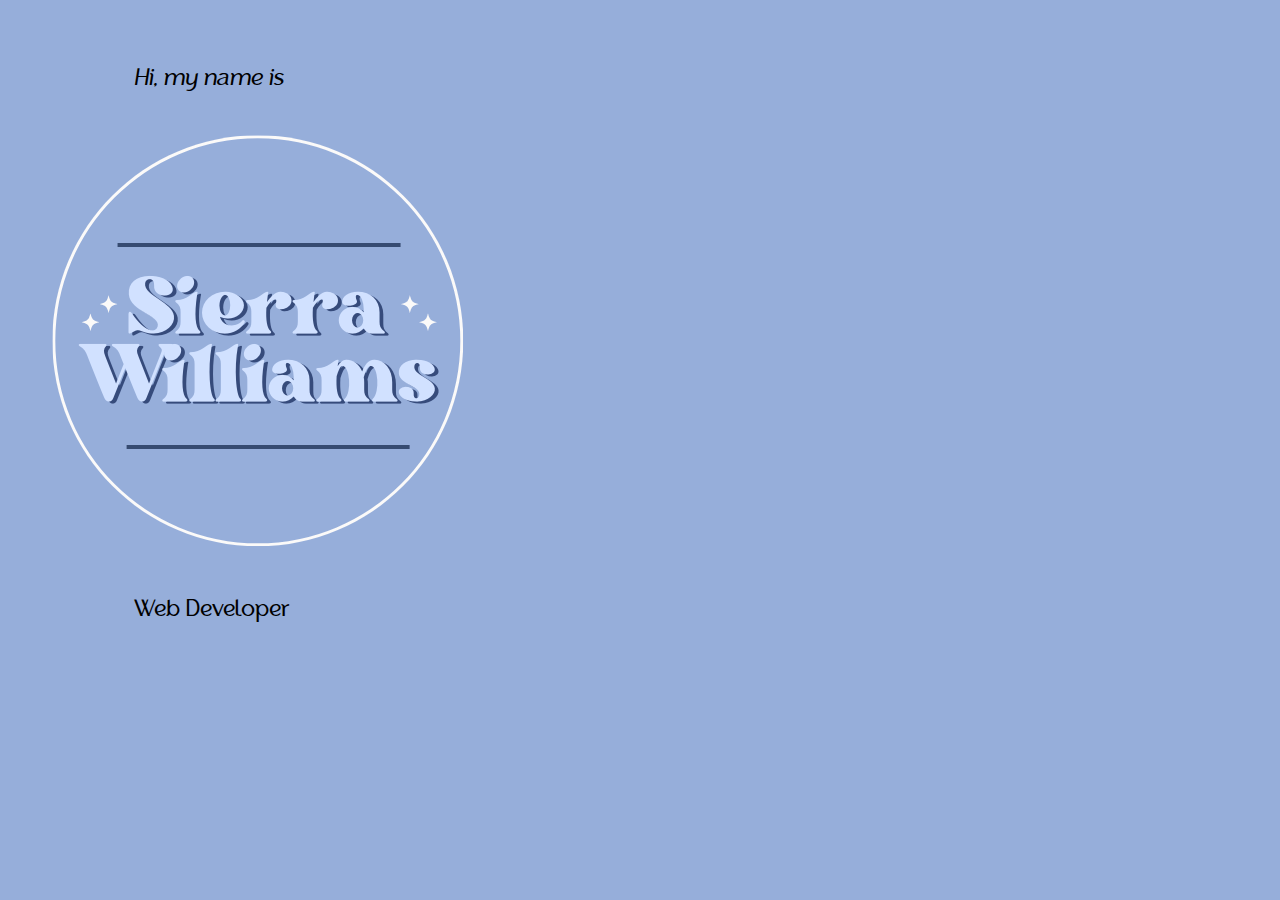
==== index.html @ 22fd45ce "created main and opening pages" ====
<!DOCTYPE html>
<html>
    <head>
        <title>Sierra Williams</title>
        <meta charset="utf-8">
        <meta name="viewport" content="width=device-width, initial-scale=1">
        <link href="css/index.css" rel="stylesheet">
    </head>
    <body>
        <div class="container">
            <p id="intro">Hi, my name is</p>
            <img id="logo" src="imgs/logo.png">
            <p id="job">Web Developer</p>
        </div>
    </body>
</html>
---- css/index.css ----
body {
    background-color: #96aeda;
}

@font-face {
    font-family: Grotley-I;
    src: url(font/GrotleyItalic-7BD9D.otf);
}

@font-face {
    font-family: Grotley;
    src: url(font/GrotleyRegular-mLEWv.otf);
}

.container {
    margin-left: auto;
    margin-right: auto;
}

#intro {
    font-family: Grotley-I;
    margin-top: 5%;
    margin-left: 10%;
    font-size: x-large;
}

#logo {
    border-radius: 50%;
    margin-top: -2%;
    margin-bottom: -2%;
}

#job {
    font-family: Grotley;
    margin-bottom: 5%;
    margin-left: 10%;
    font-size: x-large;
}
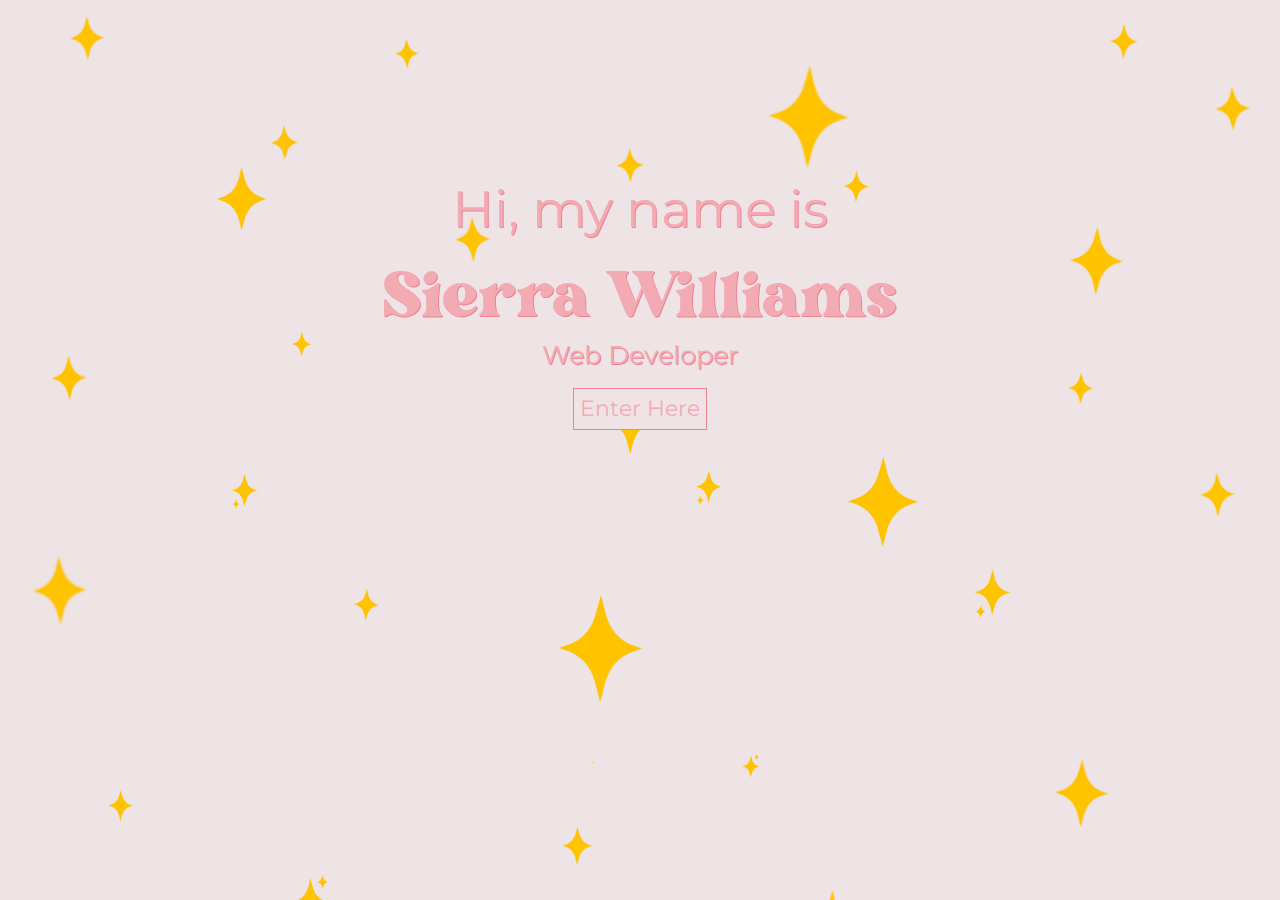
==== commit 9c3fd9fb: "changed a lot" ====
--- a/index.html
+++ b/index.html
@@ -9,8 +9,9 @@
     <body>
         <div class="container">
             <p id="intro">Hi, my name is</p>
-            <img id="logo" src="imgs/logo.png">
+            <p id="name">Sierra Williams</p>
             <p id="job">Web Developer</p>
+            <a id="link" href="main.html">Enter Here</a>
         </div>
     </body>
 </html>
--- a/css/index.css
+++ b/css/index.css
@@ -1,38 +1,77 @@
 body {
-    background-color: #96aeda;
+    background-image: url(../imgs/ACADBD16-702D-4A08-807D-36D215C29134.JPEG);
+    background-size: cover;
 }
 
 @font-face {
-    font-family: Grotley-I;
-    src: url(font/GrotleyItalic-7BD9D.otf);
+    font-family: Montserrat;
+    src: url(font/Montserrat-VariableFont_wght.ttf);
 }
 
 @font-face {
-    font-family: Grotley;
-    src: url(font/GrotleyRegular-mLEWv.otf);
+    font-family: Bright;
+    src: url(font/Bright\ DEMO.otf);
 }
 
 .container {
-    margin-left: auto;
-    margin-right: auto;
+    text-align: center;
+    animation: fadeIn 2s;
+}
+
+@keyframes fadeIn {
+    0% {opacity: 0;}
+    100% {opacity: 1;}
+    
 }
 
 #intro {
-    font-family: Grotley-I;
-    margin-top: 5%;
-    margin-left: 10%;
-    font-size: x-large;
+    font-family: Montserrat;
+    margin-top: 14%;
+    text-shadow: 1px 1px #ed8495;
+    color: #f3abb3;
+
 }
 
-#logo {
-    border-radius: 50%;
+#name {
+    font-family: Bright;
+    text-shadow: 1px 1px #ed8495;
+    color: #f3abb3;
     margin-top: -2%;
     margin-bottom: -2%;
 }
 
 #job {
-    font-family: Grotley;
-    margin-bottom: 5%;
-    margin-left: 10%;
-    font-size: x-large;
-}+    font-family: Montserrat;
+    text-shadow: 1px 1px #ed8495;
+    color: #f3abb3;
+}
+
+@media screen and (min-width: 320px) {
+    body {
+      font-size: calc(16px + 6 * ((100vw - 320px) / 680));
+    }
+    #intro {
+        font-size: max(4vw);
+    }
+    #name {
+        font-size: max(7vw);
+    }
+    #job {
+        font-size: max(2vw);
+    }
+  }
+  @media screen and (min-width: 1000px) {
+    body {
+      font-size: 22px;
+    }
+  }
+
+  #link {
+    font-family: Montserrat;
+    text-decoration: none;
+    background-color: #efe3e5;
+    color: #f3abb3;
+    border: #ed8495 1px solid;
+    padding: 0.5%;
+    margin-top: 20px;
+  }